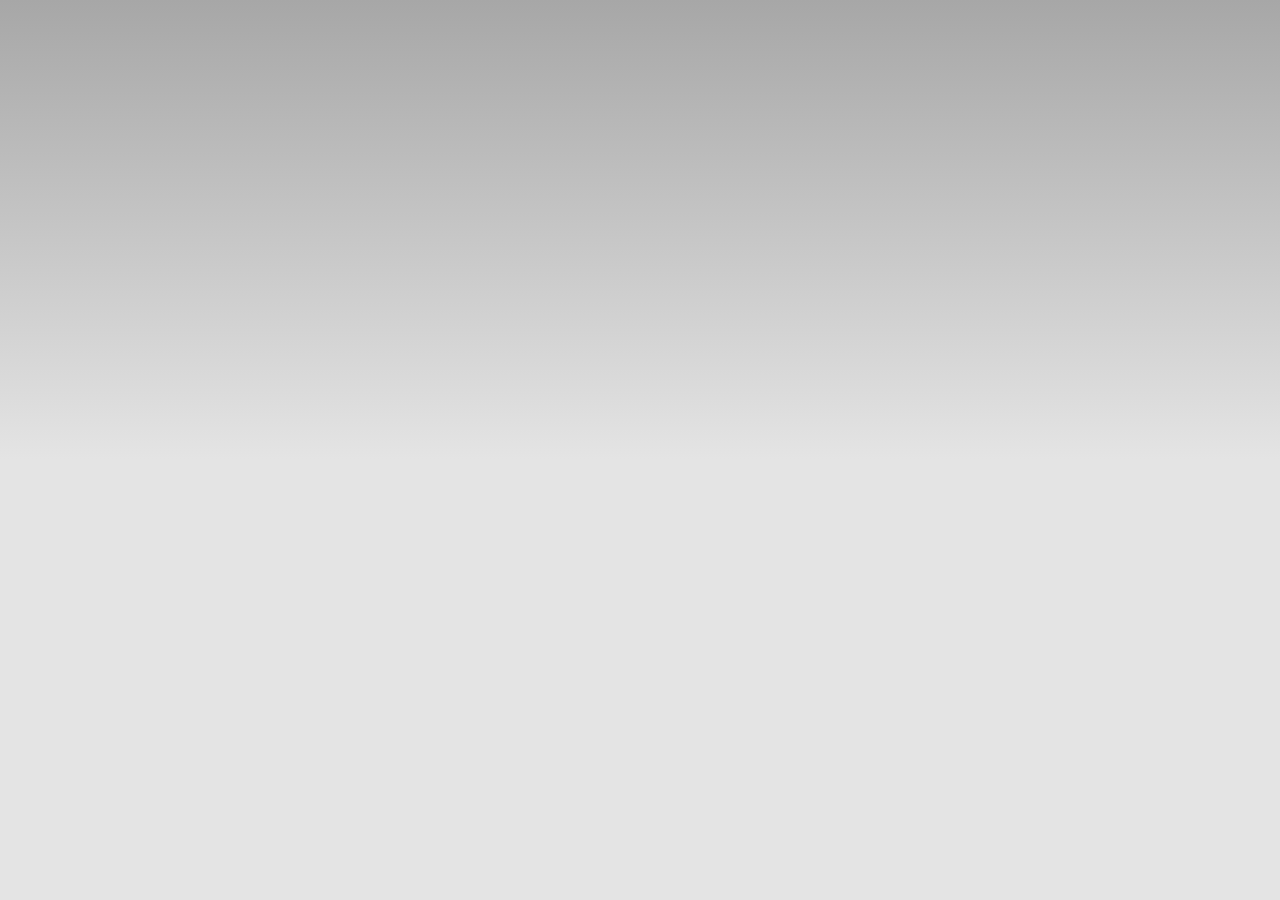
==== platforms/android/assets/www/index.html @ 2c6a31c0 "s" ====
<!DOCTYPE html>
<!--
  Licensed to the Apache Software Foundation (ASF) under one
  or more contributor license agreements.  See the NOTICE file
  distributed with this work for additional information
  regarding copyright ownership.  The ASF licenses this file
  to you under the Apache License, Version 2.0 (the
  "License"); you may not use this file except in compliance
  with the License.  You may obtain a copy of the License at

  http://www.apache.org/licenses/LICENSE-2.0

  Unless required by applicable law or agreed to in writing,
  software distributed under the License is distributed on an
  "AS IS" BASIS, WITHOUT WARRANTIES OR CONDITIONS OF ANY
   KIND, either express or implied.  See the License for the
  specific language governing permissions and limitations
  under the License.
-->
<html>
  <head>
    <meta charset="utf-8" />
    <meta name="format-detection" content="telephone=no" />
    <!-- WARNING: for iOS 7, remove the width=device-width and height=device-height attributes. See https://issues.apache.org/jira/browse/CB-4323 -->
    <meta name="viewport" content="user-scalable=no, initial-scale=1, maximum-scale=1, minimum-scale=1, width=device-width, height=device-height, target-densitydpi=device-dpi" />
    <link rel="stylesheet" type="text/css" href="css/reset.css" />
    <link rel="stylesheet" type="text/css" href="css/animate.css" />
    <link rel="stylesheet" type="text/css" href="css/ui.css" />
    <link rel="stylesheet" type="text/css" href="css/layout.css" />
    <title>Hello World</title>
  </head>
  <body>
    <div id="app">
    </div>
    <script type="text/javascript" src="phonegap.js"></script>
    <script type="text/javascript" src="js/app/zepto.min.js"></script>
    <script type="text/javascript" src="js/app/parse-1.2.16.min.js"></script>
    <script type="text/javascript" src="js/app/Layout.js"></script>
    <script type="text/javascript" src="js/app/ParseUtil.js"></script>
    <script type="text/javascript">
      App.Layout.init();
    </script>
  </body>
</html>
---- platforms/android/assets/www/css/ui.css ----
/* ui.css

   This code is free. */


/* Big Buttons */

a.bigbtn {
	font-size: 25px;
	font-weight: bold;
	color: #fff;
	background: #2da1ec;
	padding: 15px;
}

a.bigbtn:hover {
	background: #2eacff;
}

a.bigbtn:active {
	top: 1px;
}

a.bigbtn2 {
	font-size: 25px;
	font-weight: bold;
	color: #fff;
	background: #2da1ec;
	border-radius: 5px;
	padding: 15px;
}

a.bigbtn2:hover {
	background: #2eacff;
}

a.bigbtn2:active {
	top: 1px;
}

a.bigbtn3 {
	font-size: 25px;
	font-weight: bold;
	color: #fff;
	border-radius: 5px;
	padding: 15px;
	background-image: -webkit-linear-gradient(#2da1ec, #0191d9);
	background-image: -moz-linear-gradient(#2da1ec, #0191d9);
	background-image: -ms-linear-gradient(#2da1ec, #0191d9);
	background-image: linear-gradient(#2da1ec, #0191d9);
	border: 1px solid #0191d9;
}

a.bigbtn3:hover {
	background-image: -webkit-linear-gradient(#2eacff, #0191d9);
	background-image: -moz-linear-gradient(#2eacff, #0191d9);
	background-image: -ms-linear-gradient(#2eacff, #0191d9);
	background-image: linear-gradient(#2eacff, #0191d9);
}

a.bigbtn3:active {
	top: 1px;
}

a.bigbtn4 {
	font-size: 25px;
	font-weight: bold;
	color: #fff;
	border-radius: 5px;
	padding: 15px;
	box-shadow: inset 0 1px 0 rgba(255, 255, 255, 0.4);
	background-image: -webkit-linear-gradient(#2da1ec, #0191d9);
	background-image: -moz-linear-gradient(#2da1ec, #0191d9);
	background-image: -ms-linear-gradient(#2da1ec, #0191d9);
	background-image: linear-gradient(#2da1ec, #0191d9);
	border: 1px solid #0082c3;
}

a.bigbtn4:hover {
	background-image: -webkit-linear-gradient(#2eacff, #0191d9);
	background-image: -moz-linear-gradient(#2eacff, #0191d9);
	background-image: -ms-linear-gradient(#2eacff, #0191d9);
	background-image: linear-gradient(#2eacff, #0191d9);
}

a.bigbtn4:active {
	top: 1px;
}


/* Small Buttons */


a.smallbtn {
	font-size: 20px;
	font-weight: bold;
	color: #fff;
	background: #2da1ec;
	padding: 10px;
}

a.smallbtn:hover {
	background: #2eacff;
}

a.smallbtn:active {
	top: 1px;
}

a.smallbtn2 {
	font-size: 20px;
	font-weight: bold;
	color: #fff;
	background: #2da1ec;
	border-radius: 5px;
	padding: 10px;
}

a.smallbtn2:hover {
	background: #2eacff;
}

a.smallbtn2:active {
	top: 1px;
}

a.smallbtn3 {
	font-size: 20px;
	font-weight: bold;
	color: #fff;
	border-radius: 5px;
	padding: 10px;
	background-image: -webkit-linear-gradient(#2da1ec, #0191d9);
	background-image: -moz-linear-gradient(#2da1ec, #0191d9);
	background-image: -ms-linear-gradient(#2da1ec, #0191d9);
	background-image: linear-gradient(#2da1ec, #0191d9));
	border: 1px solid #0191d9;
}

a.smallbtn3:hover {
	background-image: -webkit-linear-gradient(#2eacff, #0191d9);
	background-image: -moz-linear-gradient(#2eacff, #0191d9);
	background-image: -ms-linear-gradient(#2eacff, #0191d9);
	background-image: linear-gradient(#2eacff, #0191d9);
}

a.smallbtn3:active {
	top: 1px;
}

a.smallbtn4 {
	font-size: 20px;
	font-weight: bold;
	color: #fff;
	border-radius: 5px;
	padding: 10px;
	box-shadow: inset 0 1px 0 rgba(255, 255, 255, 0.4);
	background-image: -webkit-linear-gradient(#2da1ec, #0191d9);
	background-image: -moz-linear-gradient(#2da1ec, #0191d9);
	background-image: -ms-linear-gradient(#2da1ec, #0191d9);
	background-image: linear-gradient(#2da1ec, #0191d9));
	border: 1px solid #0082c3;
}

a.smallbtn4:hover {
	background-image: -webkit-linear-gradient(#2eacff, #0191d9);
	background-image: -moz-linear-gradient(#2eacff, #0191d9);
	background-image: -ms-linear-gradient(#2eacff, #0191d9);
	background-image: linear-gradient(#2eacff, #0191d9);
}

a.smallbtn4:active {
	top: 1px;
}



/* Tag Buttons */


a.tagbtn {
	font-size: 15px;
	font-weight: bold;
	color: #fff;
	background: #2da1ec;
	padding: 5px;
}

a.tagbtn:hover {
	background: #2eacff;
}

a.tagbtn:active {
	top: 1px;
}

a.tagbtn2 {
	font-size: 15px;
	font-weight: bold;
	color: #fff;
	background: #2da1ec;
	border-radius: 5px;
	padding: 5px;
}

a.tagbtn2:hover {
	background: #2eacff;
}

a.tagbtn2:active {
	top: 1px;
}

a.tagbtn3 {
	font-size: 15px;
	font-weight: bold;
	color: #fff;
	border-radius: 5px;
	padding: 5px;
	background-image: -webkit-linear-gradient(#2da1ec, #0191d9);
	background-image: -moz-linear-gradient(#2da1ec, #0191d9);
	background-image: -ms-linear-gradient(#2da1ec, #0191d9);
	background-image: linear-gradient(#2da1ec, #0191d9));
	border: 1px solid #0191d9;
}

a.tagbtn3:hover {
	background-image: -webkit-linear-gradient(#2eacff, #0191d9);
	background-image: -moz-linear-gradient(#2eacff, #0191d9);
	background-image: -ms-linear-gradient(#2eacff, #0191d9);
	background-image: linear-gradient(#2eacff, #0191d9);
}

a.tagbtn3:active {
	top: 1px;
}

a.tagbtn4 {
	font-size: 15px;
	font-weight: bold;
	color: #fff;
	border-radius: 5px;
	padding: 5px;
	box-shadow: inset 0 1px 0 rgba(255, 255, 255, 0.4);
	background-image: -webkit-linear-gradient(#2da1ec, #0191d9);
	background-image: -moz-linear-gradient(#2da1ec, #0191d9);
	background-image: -ms-linear-gradient(#2da1ec, #0191d9);
	background-image: linear-gradient(#2da1ec, #0191d9));
	border: 1px solid #0082c3;
}

a.tagbtn4:hover {
	background-image: -webkit-linear-gradient(#2eacff, #0191d9);
	background-image: -moz-linear-gradient(#2eacff, #0191d9);
	background-image: -ms-linear-gradient(#2eacff, #0191d9);
	background-image: linear-gradient(#2eacff, #0191d9);
}

a.tagbtn4:active {
	top: 1px;
}


/* Inputs */


/* Placeholder Styles */

::-webkit-input-placeholder {
   color: #ccc;
   font-weight: lighter;
}

::-moz-input-placeholder {
   color: #ccc;
   font-weight: lighter;
}

/* Default input styles */

input[type=name],
input[type=email],
input[type=password],
input[type=text],
textarea[type=text] {
	font-family: "Helvetica Neue", Helvetica, sans-serif;
	font-size: 25px;
	width: 100%;
	color: #999;
	padding: 10px;
	border: 1px solid #ddd;
	border-radius: 5px;
	box-shadow: inset 0 1px 2px rgba(0, 0, 0, 0.1);
}

input[type=name]:hover,
input[type=email]:hover,
input[type=password]:hover,
input[type=text]:hover,
textarea[type=text]:hover {
	outline: none;
	border: 1px solid #bbb;
	box-shadow: none;
}

input[type=name]:focus,
input[type=email]:focus,
input[type=password]:focus,
input[type=text]:focus,
textarea[type=text]:focus {
	outline: none;
	border: 1px solid #00bce9;
	box-shadow: 0 0 5px #2da1ec;
}

textarea[type=text] {
	height: 200px;
}

input.highlight {
	border: 1px solid #ffcc33;
	box-shadow: 0 0 5px #ffff00;
}

input.error {
	border: 1px solid #dd212b;
	box-shadow: 0 0 5px #ed1b24;
}


/* Sliders */

/* (These only work in webkit browsers-be careful! */


input[type="range"] {
    -webkit-appearance: none;
    outline: none;
    width: 250px;
    height: 10px;
    border-radius: 10px;
    position: relative;    
    background-color: rgba(0, 0, 0, .8);    
    border: 0;
    cursor: pointer;
    margin-top: 20px;
    box-shadow: 0 1px 0 #fff, inset 0 0 5px rgba(0, 0, 0, 1);
}

input[type="range"]::-webkit-slider-thumb {
    -webkit-appearance: none;
    position: relative;
    z-index: 1;
    width: 20px;
    height: 20px;
    border-radius: 100%;
   	background-image: -webkit-linear-gradient(#2da1ec, #0191d9);
   	background-image: -moz-linear-gradient(#2da1ec, #0191d9);
   	background-image: -ms-linear-gradient(#2da1ec, #0191d9);
   	background-image: linear-gradient(#2da1ec, #0191d9));
}

input[type="range"]::-webkit-slider-thumb:hover {
   background-image: -webkit-radial-gradient(#2eacff, #0191d9);
   background-image: -moz-radial-gradient(#2eacff, #0191d9);
   background-image: -ms-radial-gradient(#2eacff, #0191d9);
   background-image: radial-gradient(#2eacff, #0191d9);
}

input[type="range"]::-webkit-slider-thumb:active {
    box-shadow: 0 0 0 2px rgba(0, 0, 0, 0.3);
}

input.bigslider-in {
	width: 300px;
	height: 30px;
	border-radius: 30px;
}

input.bigslider-in::-webkit-slider-thumb {
	width: 30px;
	height: 30px;
}

input.smallslider-in {
	width: 200px;
	height: 15px;
	border-radius: 15px;
}

input.smallslider-in::-webkit-slider-thumb {
	width: 15px;
	height: 15px;
}

input.bigslider-out {
	width: 300px;
	height: 15px;
	border-radius: 15px;
}

input.bigslider-out::-webkit-slider-thumb {
	width: 30px;
	height: 30px;
}

input.smallslider-out {
	width: 200px;
	height: 10px;
	border-radius: 10px;
}

input.smallslider-out::-webkit-slider-thumb {
	width: 20px;
	height: 20px;
}



/* 
	And they lived happily ever after.
   
   	THE END
   
*/
---- platforms/android/assets/www/css/layout.css ----
/*
 * Licensed to the Apache Software Foundation (ASF) under one
 * or more contributor license agreements.  See the NOTICE file
 * distributed with this work for additional information
 * regarding copyright ownership.  The ASF licenses this file
 * to you under the Apache License, Version 2.0 (the
 * "License"); you may not use this file except in compliance
 * with the License.  You may obtain a copy of the License at
 *
 * http://www.apache.org/licenses/LICENSE-2.0
 *
 * Unless required by applicable law or agreed to in writing,
 * software distributed under the License is distributed on an
 * "AS IS" BASIS, WITHOUT WARRANTIES OR CONDITIONS OF ANY
 * KIND, either express or implied.  See the License for the
 * specific language governing permissions and limitations
 * under the License.
 */
* {
    -webkit-tap-highlight-color: rgba(0,0,0,0); /* make transparent link selection, adjust last value opacity 0 to 1.0 */
}

body {
    -webkit-touch-callout: none;                /* prevent callout to copy image, etc when tap to hold */
    -webkit-text-size-adjust: none;             /* prevent webkit from resizing text to fit */
    -webkit-user-select: none;                  /* prevent copy paste, to allow, change 'none' to 'text' */
    background-color:#E4E4E4;
    background-image:linear-gradient(top, #A7A7A7 0%, #E4E4E4 51%);
    background-image:-webkit-linear-gradient(top, #A7A7A7 0%, #E4E4E4 51%);
    background-image:-ms-linear-gradient(top, #A7A7A7 0%, #E4E4E4 51%);
    background-image:-webkit-gradient(
        linear,
        left top,
        left bottom,
        color-stop(0, #A7A7A7),
        color-stop(0.51, #E4E4E4)
    );
    background-attachment:fixed;
    font-family:'HelveticaNeue-Light', 'HelveticaNeue', Helvetica, Arial, sans-serif;
    font-size:12px;
    height:100%;
    margin:0px;
    padding:0px;
    text-transform:uppercase;
    width:100%;
}

/* Portrait layout (default) */
.app {
    background:url(../img/logo.png) no-repeat center top; /* 170px x 200px */
    position:absolute;             /* position in the center of the screen */
    left:50%;
    top:50%;
    height:50px;                   /* text area height */
    width:225px;                   /* text area width */
    text-align:center;
    padding:180px 0px 0px 0px;     /* image height is 200px (bottom 20px are overlapped with text) */
    margin:-115px 0px 0px -112px;  /* offset vertical: half of image height and text area height */
                                   /* offset horizontal: half of text area width */
}

/* Landscape layout (with min-width) */
@media screen and (min-aspect-ratio: 1/1) and (min-width:400px) {
    .app {
        background-position:left center;
        padding:75px 0px 75px 170px;  /* padding-top + padding-bottom + text area = image height */
        margin:-90px 0px 0px -198px;  /* offset vertical: half of image height */
                                      /* offset horizontal: half of image width and text area width */
    }
}

h1 {
    font-size:24px;
    font-weight:normal;
    margin:0px;
    overflow:visible;
    padding:0px;
    text-align:center;
}

.event {
    border-radius:4px;
    -webkit-border-radius:4px;
    color:#FFFFFF;
    font-size:12px;
    margin:0px 30px;
    padding:2px 0px;
}

.event.listening {
    background-color:#333333;
    display:block;
}

.event.received {
    background-color:#4B946A;
    display:none;
}

@keyframes fade {
    from { opacity: 1.0; }
    50% { opacity: 0.4; }
    to { opacity: 1.0; }
}
 
@-webkit-keyframes fade {
    from { opacity: 1.0; }
    50% { opacity: 0.4; }
    to { opacity: 1.0; }
}
 
.blink {
    animation:fade 3000ms infinite;
    -webkit-animation:fade 3000ms infinite;
}
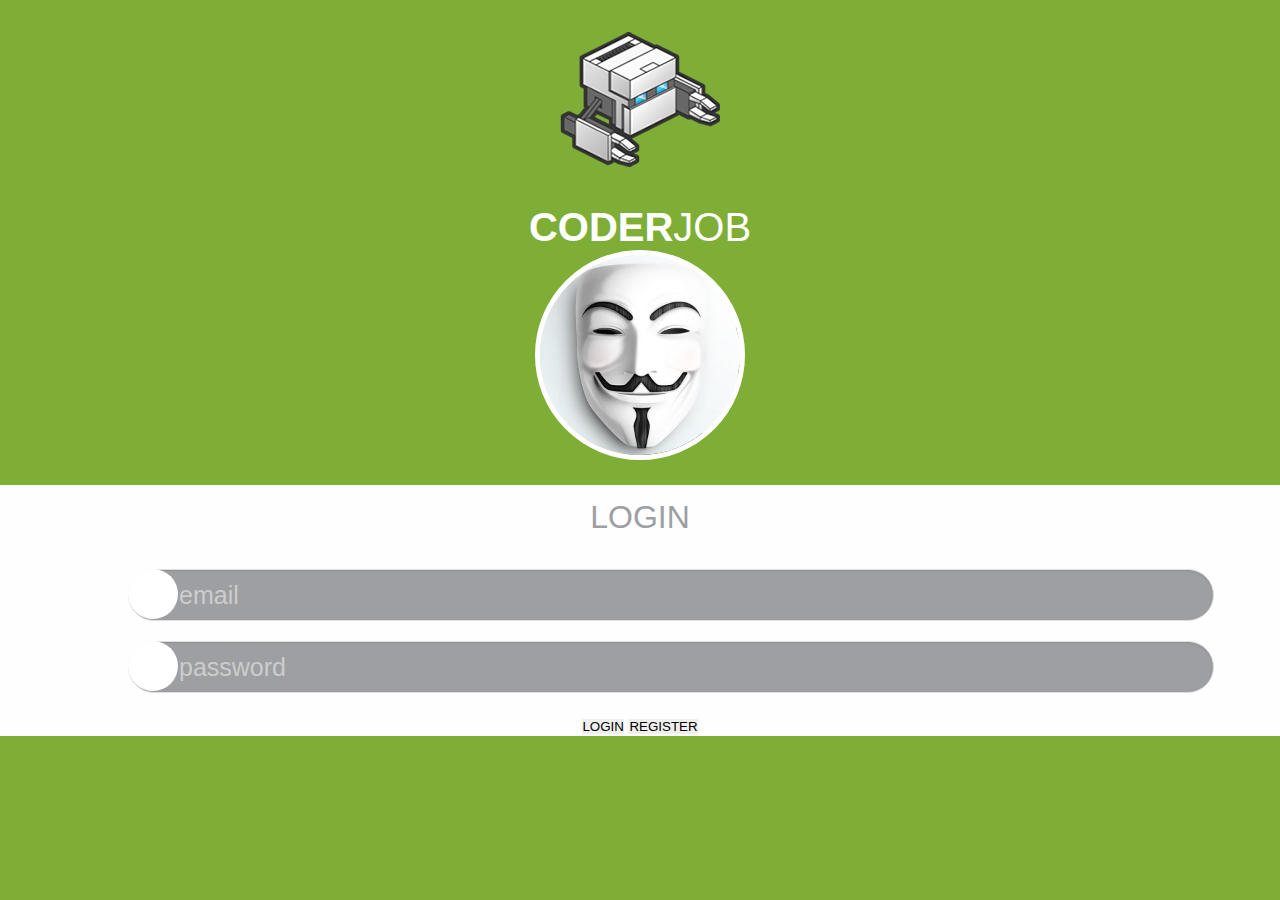
==== commit 32f5d786: "add avatar" ====
--- a/platforms/android/assets/www/index.html
+++ b/platforms/android/assets/www/index.html
@@ -24,17 +24,36 @@
     <!-- WARNING: for iOS 7, remove the width=device-width and height=device-height attributes. See https://issues.apache.org/jira/browse/CB-4323 -->
     <meta name="viewport" content="user-scalable=no, initial-scale=1, maximum-scale=1, minimum-scale=1, width=device-width, height=device-height, target-densitydpi=device-dpi" />
     <link rel="stylesheet" type="text/css" href="css/reset.css" />
-    <link rel="stylesheet" type="text/css" href="css/animate.css" />
+    <link rel="stylesheet" type="text/css" href="css/animate.min.css" />
     <link rel="stylesheet" type="text/css" href="css/ui.css" />
     <link rel="stylesheet" type="text/css" href="css/layout.css" />
+    <link rel="stylesheet" type="text/css" href="css/login.css" />
     <title>Hello World</title>
   </head>
   <body>
     <div id="app">
+      <div id="login-view">
+        <img class="logo" src="img/logo.png" />
+        <div><span class="appname1">CODER</span><span class="appname2">JOB</span></div>
+        <img class="avatar" src="img/avatar.png" />
+        <div class="login-box">
+          <div class="title">LOGIN</div>
+          <div class="email-box">
+            <div class="icon"></div>
+            <input type="email" class="email-input" placeholder="email">
+          </div>
+          <div class="password-box">
+            <div class="icon"></div>
+            <input type="password" class="password-input" placeholder="password">
+          </div>
+          <button class="login-btn">LOGIN</button>
+          <button class="register-btn">REGISTER</button>
+        </div>
+      </div>
     </div>
     <script type="text/javascript" src="phonegap.js"></script>
-    <script type="text/javascript" src="js/app/zepto.min.js"></script>
-    <script type="text/javascript" src="js/app/parse-1.2.16.min.js"></script>
+    <script type="text/javascript" src="js/zepto.min.js"></script>
+    <script type="text/javascript" src="js/parse-1.2.16.min.js"></script>
     <script type="text/javascript" src="js/app/Layout.js"></script>
     <script type="text/javascript" src="js/app/ParseUtil.js"></script>
     <script type="text/javascript">
--- a/platforms/android/assets/www/css/layout.css
+++ b/platforms/android/assets/www/css/layout.css
@@ -24,20 +24,9 @@
     -webkit-touch-callout: none;                /* prevent callout to copy image, etc when tap to hold */
     -webkit-text-size-adjust: none;             /* prevent webkit from resizing text to fit */
     -webkit-user-select: none;                  /* prevent copy paste, to allow, change 'none' to 'text' */
-    background-color:#E4E4E4;
-    background-image:linear-gradient(top, #A7A7A7 0%, #E4E4E4 51%);
-    background-image:-webkit-linear-gradient(top, #A7A7A7 0%, #E4E4E4 51%);
-    background-image:-ms-linear-gradient(top, #A7A7A7 0%, #E4E4E4 51%);
-    background-image:-webkit-gradient(
-        linear,
-        left top,
-        left bottom,
-        color-stop(0, #A7A7A7),
-        color-stop(0.51, #E4E4E4)
-    );
-    background-attachment:fixed;
+    background-color:#7EAE36;
     font-family:'HelveticaNeue-Light', 'HelveticaNeue', Helvetica, Arial, sans-serif;
-    font-size:12px;
+    font-size:20px;
     height:100%;
     margin:0px;
     padding:0px;
@@ -47,69 +36,5 @@
 
 /* Portrait layout (default) */
 .app {
-    background:url(../img/logo.png) no-repeat center top; /* 170px x 200px */
-    position:absolute;             /* position in the center of the screen */
-    left:50%;
-    top:50%;
-    height:50px;                   /* text area height */
-    width:225px;                   /* text area width */
-    text-align:center;
-    padding:180px 0px 0px 0px;     /* image height is 200px (bottom 20px are overlapped with text) */
-    margin:-115px 0px 0px -112px;  /* offset vertical: half of image height and text area height */
-                                   /* offset horizontal: half of text area width */
 }
 
-/* Landscape layout (with min-width) */
-@media screen and (min-aspect-ratio: 1/1) and (min-width:400px) {
-    .app {
-        background-position:left center;
-        padding:75px 0px 75px 170px;  /* padding-top + padding-bottom + text area = image height */
-        margin:-90px 0px 0px -198px;  /* offset vertical: half of image height */
-                                      /* offset horizontal: half of image width and text area width */
-    }
-}
-
-h1 {
-    font-size:24px;
-    font-weight:normal;
-    margin:0px;
-    overflow:visible;
-    padding:0px;
-    text-align:center;
-}
-
-.event {
-    border-radius:4px;
-    -webkit-border-radius:4px;
-    color:#FFFFFF;
-    font-size:12px;
-    margin:0px 30px;
-    padding:2px 0px;
-}
-
-.event.listening {
-    background-color:#333333;
-    display:block;
-}
-
-.event.received {
-    background-color:#4B946A;
-    display:none;
-}
-
-@keyframes fade {
-    from { opacity: 1.0; }
-    50% { opacity: 0.4; }
-    to { opacity: 1.0; }
-}
- 
-@-webkit-keyframes fade {
-    from { opacity: 1.0; }
-    50% { opacity: 0.4; }
-    to { opacity: 1.0; }
-}
- 
-.blink {
-    animation:fade 3000ms infinite;
-    -webkit-animation:fade 3000ms infinite;
-}
--- a/platforms/android/assets/www/css/login.css
+++ b/platforms/android/assets/www/css/login.css
@@ -0,0 +1,57 @@
+#login-view {
+  height: 100%;
+  text-align: center;
+}
+#login-view {
+  
+}
+#login-view .appname1 {
+  font-weight: bold;
+  font-size: 2em;
+  color: #FFF;
+}
+#login-view .appname2 {
+  font-size: 2em;
+  color: #FFF;
+}
+#login-view .avatar {
+  background: url(../img/avatar.png) no-repeat;
+  width: 200px;
+  height: 200px;
+  border-radius: 50%;
+  border: 5px solid #FFF;
+  margin-bottom: 20px;
+}
+
+#login-view .login-box {
+  background: #FEFEFE;
+}
+#login-view .title {
+  color: #9E9FA3;
+  font-size: 1.6em;
+  line-height: 2em;
+}
+#login-view .email-box,
+#login-view .password-box {
+  position: relative;
+  width: 80%;
+  margin: 20px auto;
+}
+#login-view .email-box .icon,
+#login-view .password-box .icon {
+  position: absolute;
+  top: 0;
+  left: 0;
+  width: 50px;
+  height: 50px;
+  border-radius: 50px;
+  background: #FFF;
+}
+#login-view input {
+  height: 30px;
+  line-height: 30px;
+  color: #FFF;
+  background: #9E9FA3;
+  padding-left: 50px;
+  border-radius: 30px;
+}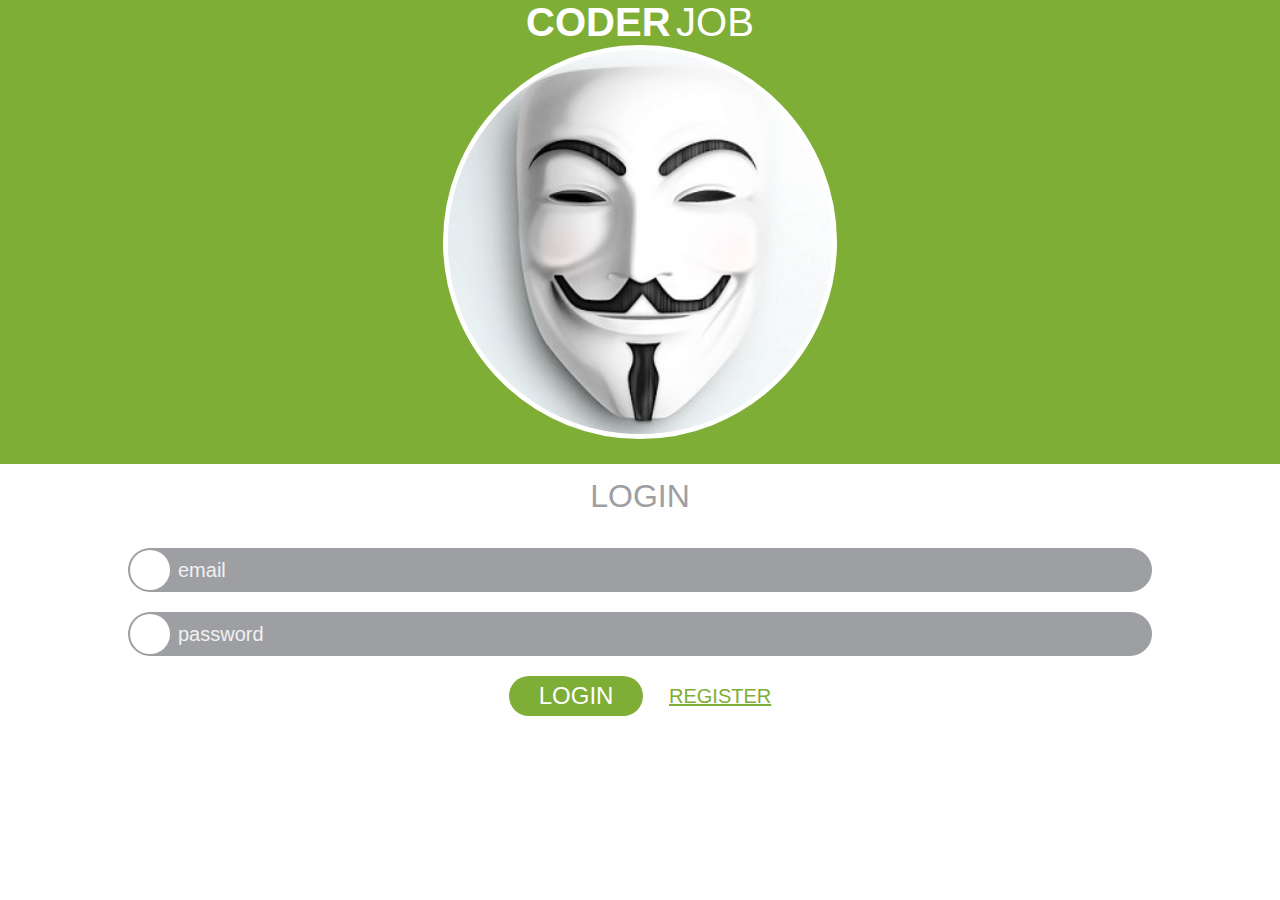
==== commit 69a19f58: "add confirm" ====
--- a/platforms/android/assets/www/index.html
+++ b/platforms/android/assets/www/index.html
@@ -25,37 +25,86 @@
     <meta name="viewport" content="user-scalable=no, initial-scale=1, maximum-scale=1, minimum-scale=1, width=device-width, height=device-height, target-densitydpi=device-dpi" />
     <link rel="stylesheet" type="text/css" href="css/reset.css" />
     <link rel="stylesheet" type="text/css" href="css/animate.min.css" />
-    <link rel="stylesheet" type="text/css" href="css/ui.css" />
     <link rel="stylesheet" type="text/css" href="css/layout.css" />
     <link rel="stylesheet" type="text/css" href="css/login.css" />
+    <link rel="stylesheet" type="text/css" href="css/index.css" />
     <title>Hello World</title>
   </head>
   <body>
     <div id="app">
-      <div id="login-view">
-        <img class="logo" src="img/logo.png" />
-        <div><span class="appname1">CODER</span><span class="appname2">JOB</span></div>
-        <img class="avatar" src="img/avatar.png" />
-        <div class="login-box">
-          <div class="title">LOGIN</div>
-          <div class="email-box">
-            <div class="icon"></div>
-            <input type="email" class="email-input" placeholder="email">
+      <div id="login-view" style="display:none;">
+        <div class="top-box">
+          <img class="logo" src="img/logo.png" />
+          <div>
+            <span class="appname1">CODER</span>
+            <span class="appname2">JOB</span>
           </div>
-          <div class="password-box">
-            <div class="icon"></div>
-            <input type="password" class="password-input" placeholder="password">
+          <img class="avatar" src="img/avatar.png" />
+        </div>
+        <div class="login-register-box-wrapper">
+          <div class="login-register-box login">
+            <div class="login-box">
+              <div class="title">LOGIN</div>
+              <div class="email-box">
+                <div class="icon"></div>
+                <input type="email" class="email-input" placeholder="email">
+              </div>
+              <div class="password-box">
+                <div class="icon"></div>
+                <input type="password" class="password-input" placeholder="password">
+              </div>
+              <div class="login-btn btn">LOGIN</div>
+              <div class="register-link link">REGISTER</div>
+            </div><div class="register-box">
+              <div class="title">REGISTER</div>
+              <div class="email-box">
+                <div class="icon"></div>
+                <input type="email" class="email-input" placeholder="email">
+              </div>
+              <div class="password-box">
+                <div class="icon"></div>
+                <input type="password" class="password-input" placeholder="password">
+              </div>
+              <div class="register-btn btn">REGISTER</div>
+              <div class="login-link link">LOGIN</div>
+            </div>
           </div>
-          <button class="login-btn">LOGIN</button>
-          <button class="register-btn">REGISTER</button>
+        </div>
+      </div>
+      <div id="index-view" style="display:none;">
+        <div class="header">CODERJOB</div>
+        <div class="user-info">
+          <div class="base-info">
+            <img class="avatar" src="img/avatar.png" />
+            <div class="email"></div>
+          </div>
+          <div class="job-info">
+            <div class="profile-box">
+              <div class="icon">profile</div>
+            </div>
+            <div class="bid-box">
+              <div class="icon">bid</div>
+              <div class="number">0</div>
+            </div>
+            <div class="publish-box">
+              <div class="icon">publish</div>
+              <div class="number">0</div>
+            </div>
+          </div>
         </div>
       </div>
     </div>
+    <div id="alert" style="display:none;"></div>
     <script type="text/javascript" src="phonegap.js"></script>
     <script type="text/javascript" src="js/zepto.min.js"></script>
     <script type="text/javascript" src="js/parse-1.2.16.min.js"></script>
+    <script type="text/javascript" src="js/md5.js"></script>
     <script type="text/javascript" src="js/app/Layout.js"></script>
+    <script type="text/javascript" src="js/app/Storage.js"></script>
+    <script type="text/javascript" src="js/app/Util.js"></script>
     <script type="text/javascript" src="js/app/ParseUtil.js"></script>
+    <script type="text/javascript" src="js/app/LoginModule.js"></script>
+    <script type="text/javascript" src="js/app/IndexModule.js"></script>
     <script type="text/javascript">
       App.Layout.init();
     </script>
--- a/platforms/android/assets/www/css/layout.css
+++ b/platforms/android/assets/www/css/layout.css
@@ -17,24 +17,68 @@
  * under the License.
  */
 * {
-    -webkit-tap-highlight-color: rgba(0,0,0,0); /* make transparent link selection, adjust last value opacity 0 to 1.0 */
+  -webkit-tap-highlight-color: rgba(0,0,0,0); /* make transparent link selection, adjust last value opacity 0 to 1.0 */
 }
 
 body {
-    -webkit-touch-callout: none;                /* prevent callout to copy image, etc when tap to hold */
-    -webkit-text-size-adjust: none;             /* prevent webkit from resizing text to fit */
-    -webkit-user-select: none;                  /* prevent copy paste, to allow, change 'none' to 'text' */
-    background-color:#7EAE36;
-    font-family:'HelveticaNeue-Light', 'HelveticaNeue', Helvetica, Arial, sans-serif;
-    font-size:20px;
-    height:100%;
-    margin:0px;
-    padding:0px;
-    text-transform:uppercase;
-    width:100%;
+  -webkit-touch-callout: none;                /* prevent callout to copy image, etc when tap to hold */
+  -webkit-text-size-adjust: none;             /* prevent webkit from resizing text to fit */
+  -webkit-user-select: none;                  /* prevent copy paste, to allow, change 'none' to 'text' */
+  background-color:#FFF;
+  font-family:'HelveticaNeue-Light', 'HelveticaNeue', Helvetica, Arial, sans-serif;
+  font-size:20px;
+  height:100%;
+  margin:0px;
+  padding:0px;
+  text-transform:uppercase;
+  width:100%;
+  overflow-x: hidden;
+  overflow-y: auto;
+}
+input:focus {
+  outline: none;
+}
+::-webkit-input-placeholder {
+  color: #F1F1F1;
+}
+.btn {
+  display: inline-block;
+  vertical-align: top;
+  height: 40px;
+  line-height: 40px;
+  padding: 0 30px;
+  background: #7EAE36;
+  color: #FFF;
+  font-size: 1.2em;
+  border-radius: 20px;
+}
+.link {
+  color: #7EAE36;
+  line-height: 40px;
+  font-size: 1em;
+  text-decoration: underline;
+  display: inline-block;
+  vertical-align: top;
+}
+/* Portrait layout (default) */
+.app {
+  height: 100%;
 }
 
-/* Portrait layout (default) */
-.app {
-}
-
+#alert {
+  width: 60%;
+  position: fixed;
+  bottom: 20%;
+  padding: 10px;
+  left: 0;
+  right: 0;
+  background: #000;
+  opacity: .6;
+  color: #FFF;
+  margin-left: 20%;
+  border-radius: 30px;
+  line-height: 2em;
+  font-size: 0.7em;
+  word-break: break-all;
+  text-align: center;
+}--- a/platforms/android/assets/www/css/login.css
+++ b/platforms/android/assets/www/css/login.css
@@ -1,9 +1,13 @@
 #login-view {
   height: 100%;
   text-align: center;
+  background: #FFF;
 }
-#login-view {
-  
+#login-view .logo {
+  display: none;
+}
+#login-view .top-box {
+  background: #7EAE36;
 }
 #login-view .appname1 {
   font-weight: bold;
@@ -15,16 +19,20 @@
   color: #FFF;
 }
 #login-view .avatar {
-  background: url(../img/avatar.png) no-repeat;
-  width: 200px;
-  height: 200px;
+  background-image: url(../img/avatar.png);
+  background-repeat: no-repeat;
+  background-size: 100%;
+  width: 30%;
   border-radius: 50%;
   border: 5px solid #FFF;
   margin-bottom: 20px;
 }
 
-#login-view .login-box {
-  background: #FEFEFE;
+#login-view .login-box,
+#login-view .register-box {
+  display: inline-block;
+  vertical-align: top;
+  width: 50%;
 }
 #login-view .title {
   color: #9E9FA3;
@@ -40,18 +48,44 @@
 #login-view .email-box .icon,
 #login-view .password-box .icon {
   position: absolute;
-  top: 0;
-  left: 0;
-  width: 50px;
-  height: 50px;
-  border-radius: 50px;
+  top: 2px;
+  left: 2px;
+  width: 40px;
+  height: 40px;
+  border-radius: 40px;
   background: #FFF;
 }
-#login-view input {
-  height: 30px;
-  line-height: 30px;
+#login-view .email-input,
+#login-view .password-input {
+  height: 34px;
+  width: 100%;
+  line-height: 34px;
   color: #FFF;
   background: #9E9FA3;
-  padding-left: 50px;
-  border-radius: 30px;
+  padding: 5px 0 5px 0;
+  border-radius: 44px;
+  text-indent: 50px;
+}
+#login-view .login-register-box-wrapper {
+  width: 100%;
+  overflow: hidden;
+  position: relative;
+  background: #FEFEFE;
+  height: 300px;
+}
+#login-view .login-register-box {
+  width: 200%;
+  position: absolute;
+  top: 0;
+  -webkit-transition: left .3s ease-in-out;
+  white-space: nowrap;
+}
+#login-view .login-register-box.login {
+  left: 0;
+}
+#login-view .login-register-box.register {
+  left: -100%;
+}
+#login-view .btn {
+  margin-right: 20px;
 }--- a/platforms/android/assets/www/css/index.css
+++ b/platforms/android/assets/www/css/index.css
@@ -0,0 +1,26 @@
+#index-view {
+  
+}
+#index-view .header {
+  height: 80px;
+  line-height: 80px;
+  background: #E8E9ED;
+  font-size: 2em;
+  text-align: center;
+  color: #727377;
+}
+#index-view .avatar {
+  width: 100px;
+  background-image: url(../img/avatar.png);
+  background-repeat: no-repeat;
+  background-size: 100%;
+  border-radius: 50%;
+  border: 5px solid #7EAE36;
+  display: inline-block;
+}
+#index-view .email {
+  display: inline-block;
+  vertical-align: top;
+  line-height: 100px;
+  height: 100px;
+}
